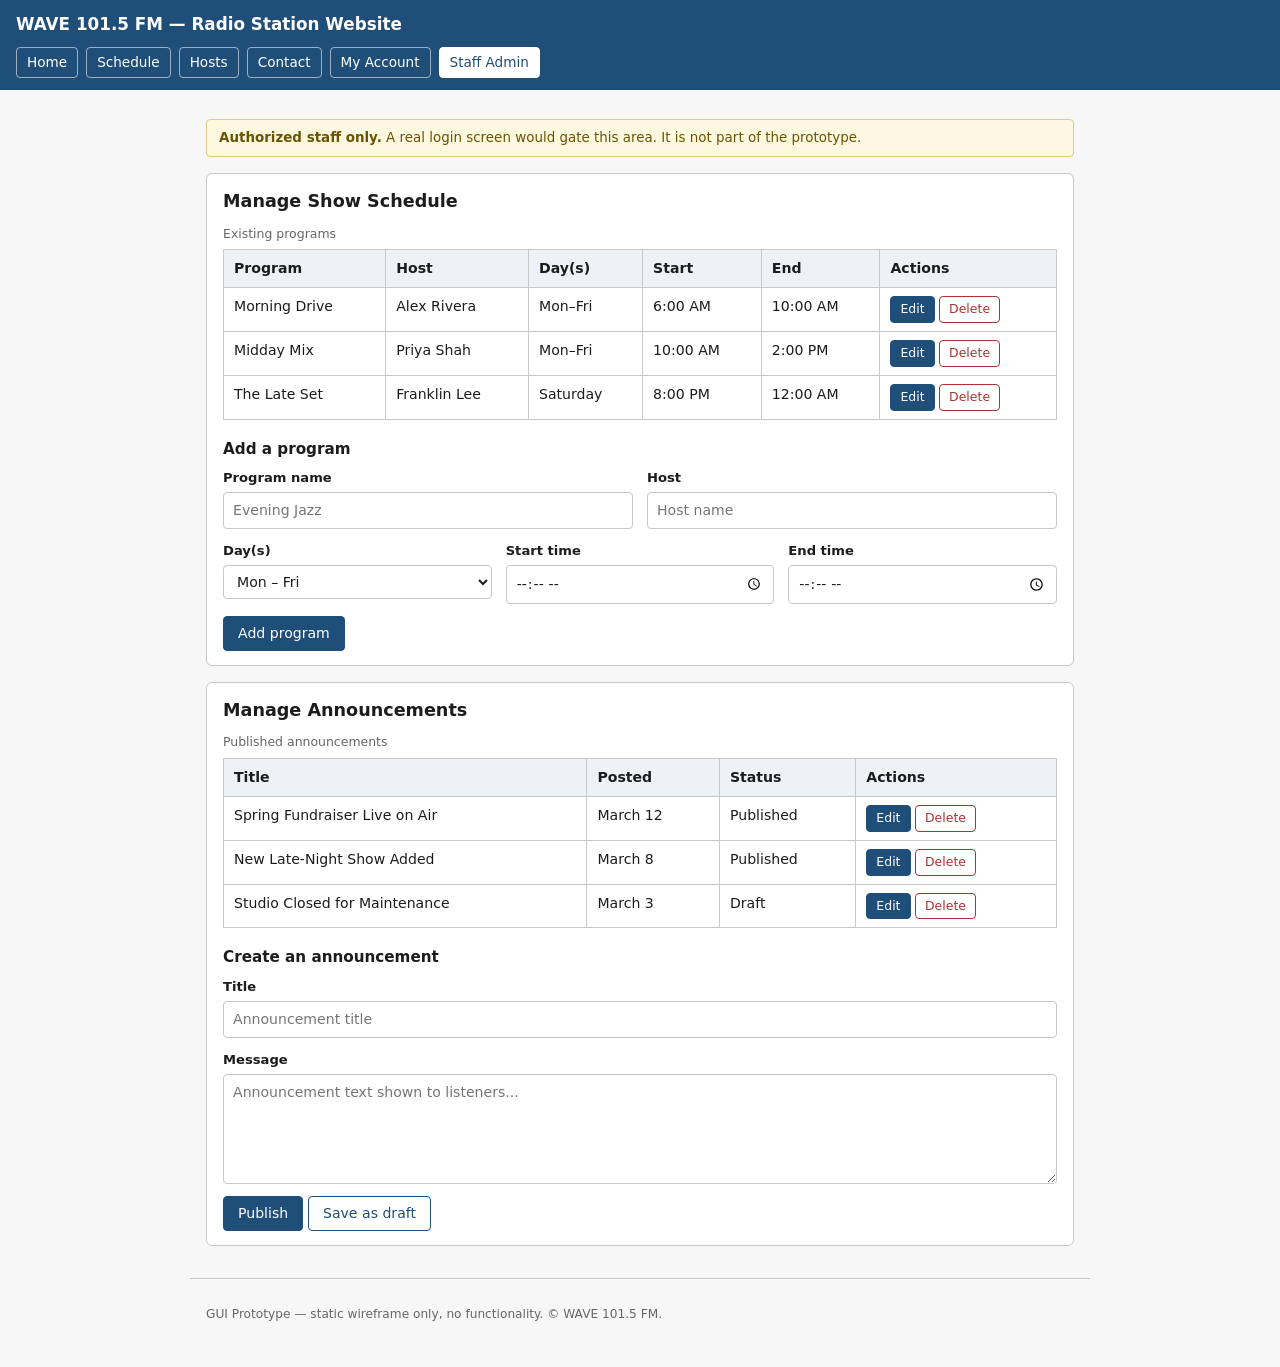
==== index.html @ 4ffa0661 "commiting prototype slop" ====
<!DOCTYPE html>
<html lang="en">
<head>
<meta charset="utf-8">
<meta name="viewport" content="width=device-width, initial-scale=1">
<title>WAVE 101.5 FM — Staff Admin</title>
<link rel="stylesheet" href="styles.css">
</head>
<body>

<header class="site">
  <h1>WAVE 101.5 FM — Radio Station Website</h1>
  <nav class="main">
    <a href="index.html">Home</a>
    <a href="schedule.html">Schedule</a>
    <a href="hosts.html">Hosts</a>
    <a href="contact.html">Contact</a>
    <a href="account.html">My Account</a>
    <a href="admin.html" class="active">Staff Admin</a>
  </nav>
</header>

<main>

  <p class="note">
    <strong>Authorized staff only.</strong> A real login screen would gate this area.
    It is not part of the prototype.
  </p>

  <!-- ============ SR-04: Schedule management ============ -->
  <section class="card">
    <h2>Manage Show Schedule</h2>

    <table>
      <caption>Existing programs</caption>
      <thead>
        <tr><th>Program</th><th>Host</th><th>Day(s)</th><th>Start</th><th>End</th><th>Actions</th></tr>
      </thead>
      <tbody>
        <tr>
          <td>Morning Drive</td><td>Alex Rivera</td><td>Mon&ndash;Fri</td><td>6:00 AM</td><td>10:00 AM</td>
          <td class="actions"><button type="button" class="small">Edit</button>
              <button type="button" class="small danger">Delete</button></td>
        </tr>
        <tr>
          <td>Midday Mix</td><td>Priya Shah</td><td>Mon&ndash;Fri</td><td>10:00 AM</td><td>2:00 PM</td>
          <td class="actions"><button type="button" class="small">Edit</button>
              <button type="button" class="small danger">Delete</button></td>
        </tr>
        <tr>
          <td>The Late Set</td><td>Franklin Lee</td><td>Saturday</td><td>8:00 PM</td><td>12:00 AM</td>
          <td class="actions"><button type="button" class="small">Edit</button>
              <button type="button" class="small danger">Delete</button></td>
        </tr>
      </tbody>
    </table>

    <h3>Add a program</h3>
    <form>
      <div class="grid">
        <div class="field">
          <label for="p-name">Program name</label>
          <input id="p-name" type="text" placeholder="Evening Jazz">
        </div>
        <div class="field">
          <label for="p-host">Host</label>
          <input id="p-host" type="text" placeholder="Host name">
        </div>
      </div>
      <div class="grid">
        <div class="field">
          <label for="p-day">Day(s)</label>
          <select id="p-day">
            <option>Mon &ndash; Fri</option>
            <option>Saturday</option>
            <option>Sunday</option>
          </select>
        </div>
        <div class="field">
          <label for="p-start">Start time</label>
          <input id="p-start" type="time">
        </div>
        <div class="field">
          <label for="p-end">End time</label>
          <input id="p-end" type="time">
        </div>
      </div>
      <button type="button">Add program</button>
    </form>
  </section>

  <!-- ============ SR-05: Announcement management ============ -->
  <section class="card">
    <h2>Manage Announcements</h2>

    <table>
      <caption>Published announcements</caption>
      <thead>
        <tr><th>Title</th><th>Posted</th><th>Status</th><th>Actions</th></tr>
      </thead>
      <tbody>
        <tr>
          <td>Spring Fundraiser Live on Air</td><td>March 12</td><td>Published</td>
          <td class="actions"><button type="button" class="small">Edit</button>
              <button type="button" class="small danger">Delete</button></td>
        </tr>
        <tr>
          <td>New Late-Night Show Added</td><td>March 8</td><td>Published</td>
          <td class="actions"><button type="button" class="small">Edit</button>
              <button type="button" class="small danger">Delete</button></td>
        </tr>
        <tr>
          <td>Studio Closed for Maintenance</td><td>March 3</td><td>Draft</td>
          <td class="actions"><button type="button" class="small">Edit</button>
              <button type="button" class="small danger">Delete</button></td>
        </tr>
      </tbody>
    </table>

    <h3>Create an announcement</h3>
    <form>
      <div class="field">
        <label for="a-title">Title</label>
        <input id="a-title" type="text" placeholder="Announcement title">
      </div>
      <div class="field">
        <label for="a-body">Message</label>
        <textarea id="a-body" placeholder="Announcement text shown to listeners..."></textarea>
      </div>
      <button type="button">Publish</button>
      <button type="button" class="secondary">Save as draft</button>
    </form>
  </section>

</main>

<footer class="site">
  <p>GUI Prototype &mdash; static wireframe only, no functionality. &copy; WAVE 101.5 FM.</p>
</footer>

</body>
</html>
---- styles.css ----
/* ============================================================
   WAVE 101.5 FM — GUI Prototype Stylesheet
   Deliberately plain: no animation, no frameworks, no scripting.
   ============================================================ */

:root{
  --ink:    #1c1c1c;
  --muted:  #666666;
  --line:   #c8c8c8;
  --bg:     #f7f7f7;
  --panel:  #ffffff;
  --accent: #1f4e79;
}

*{ box-sizing: border-box; }

body{
  margin: 0;
  font-family: system-ui, -apple-system, "Segoe UI", Arial, sans-serif;
  font-size: 15px;
  line-height: 1.5;
  color: var(--ink);
  background: var(--bg);
}

a{ color: var(--accent); }

/* ---------- Header and navigation (SR-06: wraps on small screens) ---------- */
header.site{
  background: var(--accent);
  color: #fff;
  padding: 12px 16px;
}

header.site h1{
  margin: 0;
  font-size: 1.05rem;
  font-weight: 600;
}

nav.main{
  display: flex;
  flex-wrap: wrap;
  gap: 8px;
  margin-top: 10px;
}

nav.main a{
  color: #fff;
  text-decoration: none;
  font-size: .85rem;
  padding: 4px 10px;
  border: 1px solid rgba(255,255,255,.55);
  border-radius: 4px;
}

nav.main a.active{
  background: #fff;
  color: var(--accent);
  border-color: #fff;
}

/* ---------- Page layout ---------- */
main{
  max-width: 900px;
  margin: 0 auto;
  padding: 16px;
}

.card{
  background: var(--panel);
  border: 1px solid var(--line);
  border-radius: 6px;
  padding: 14px 16px;
  margin-bottom: 16px;
}

.card h2{
  margin: 0 0 10px;
  font-size: 1.1rem;
}

.card h3{
  margin: 18px 0 8px;
  font-size: .95rem;
}

.grid{
  display: flex;
  flex-wrap: wrap;
  gap: 14px;
}

.grid > *{
  flex: 1 1 240px;
}

/* ---------- Wireframe placeholders ---------- */
.ph{
  display: flex;
  align-items: center;
  justify-content: center;
  text-align: center;
  min-height: 80px;
  padding: 10px;
  font-size: .78rem;
  color: var(--muted);
  background: #efefef;
  border: 1px dashed var(--line);
  border-radius: 4px;
}

/* ---------- Audio player wireframe (SR-01) ---------- */
.player{
  display: flex;
  flex-wrap: wrap;
  gap: 16px;
  align-items: center;
}

.player-art{
  flex: 0 0 140px;
  min-height: 140px;
}

.player-controls{
  flex: 1 1 260px;
}

.now-playing{ margin: 0 0 10px; }

.buttons{
  display: flex;
  gap: 8px;
  margin-bottom: 10px;
}

.volume{
  display: block;
  font-size: .82rem;
  font-weight: 600;
  margin-bottom: 8px;
}

.volume input{
  display: block;
  width: 100%;
  margin-top: 4px;
}

.hint{
  font-size: .8rem;
  color: var(--muted);
  margin: 6px 0 0;
}

/* ---------- Buttons ---------- */
button{
  font: inherit;
  font-size: .88rem;
  padding: 6px 14px;
  border-radius: 4px;
  border: 1px solid var(--accent);
  background: var(--accent);
  color: #fff;
  cursor: pointer;
}

button.secondary{
  background: #fff;
  color: var(--accent);
}

button.small{
  padding: 3px 9px;
  font-size: .78rem;
}

button.danger{
  background: #fff;
  border-color: #a33;
  color: #a33;
}

/* ---------- Tables (SR-02, SR-04, SR-05) ---------- */
table{
  width: 100%;
  border-collapse: collapse;
  font-size: .88rem;
}

caption{
  text-align: left;
  font-size: .78rem;
  color: var(--muted);
  padding-bottom: 6px;
}

th, td{
  border: 1px solid var(--line);
  padding: 8px 10px;
  text-align: left;
  vertical-align: top;
}

th{ background: #eef2f6; }

.actions{ white-space: nowrap; }

/* ---------- Content tiles, hosts, social links ---------- */
.tile, .host{
  border: 1px solid var(--line);
  border-radius: 4px;
  padding: 12px;
  background: #fcfcfc;
}

.tile h3, .host h3{
  margin: 0 0 4px;
  font-size: .95rem;
}

.meta{
  font-size: .78rem;
  color: var(--muted);
  margin: 0 0 8px;
}

.host-photo{
  min-height: 110px;
  margin-bottom: 10px;
}

.social{
  display: flex;
  flex-wrap: wrap;
  gap: 10px;
}

.social-link{
  display: inline-block;
  padding: 6px 14px;
  border: 1px solid var(--accent);
  border-radius: 4px;
  text-decoration: none;
  font-size: .85rem;
}

/* ---------- Forms (SR-07, SR-04, SR-05, SR-09) ---------- */
.field{
  display: flex;
  flex-direction: column;
  gap: 4px;
  margin-bottom: 12px;
}

label{
  font-size: .82rem;
  font-weight: 600;
}

input, select, textarea{
  font: inherit;
  font-size: .88rem;
  padding: 7px 9px;
  border: 1px solid var(--line);
  border-radius: 4px;
  background: #fff;
  color: var(--ink);
}

textarea{
  min-height: 110px;
  resize: vertical;
}

ul.plain{
  margin: 0;
  padding-left: 20px;
  font-size: .88rem;
}

/* ---------- Notices ---------- */
.note{
  background: #fff8e1;
  border: 1px solid #e0c98a;
  color: #6b5300;
  padding: 8px 12px;
  border-radius: 4px;
  font-size: .84rem;
  margin-bottom: 16px;
}

/* ---------- Footer ---------- */
footer.site{
  max-width: 900px;
  margin: 0 auto;
  padding: 14px 16px 32px;
  font-size: .76rem;
  color: var(--muted);
  border-top: 1px solid var(--line);
}

/* ---------- SR-06: responsive behaviour ---------- */
@media (max-width: 600px){
  header.site h1{ font-size: .95rem; }
  nav.main a{ font-size: .8rem; padding: 3px 8px; }
  main{ padding: 12px; }
  th, td{ font-size: .8rem; padding: 6px; }
  .player-art{ flex: 1 1 100%; min-height: 110px; }
}
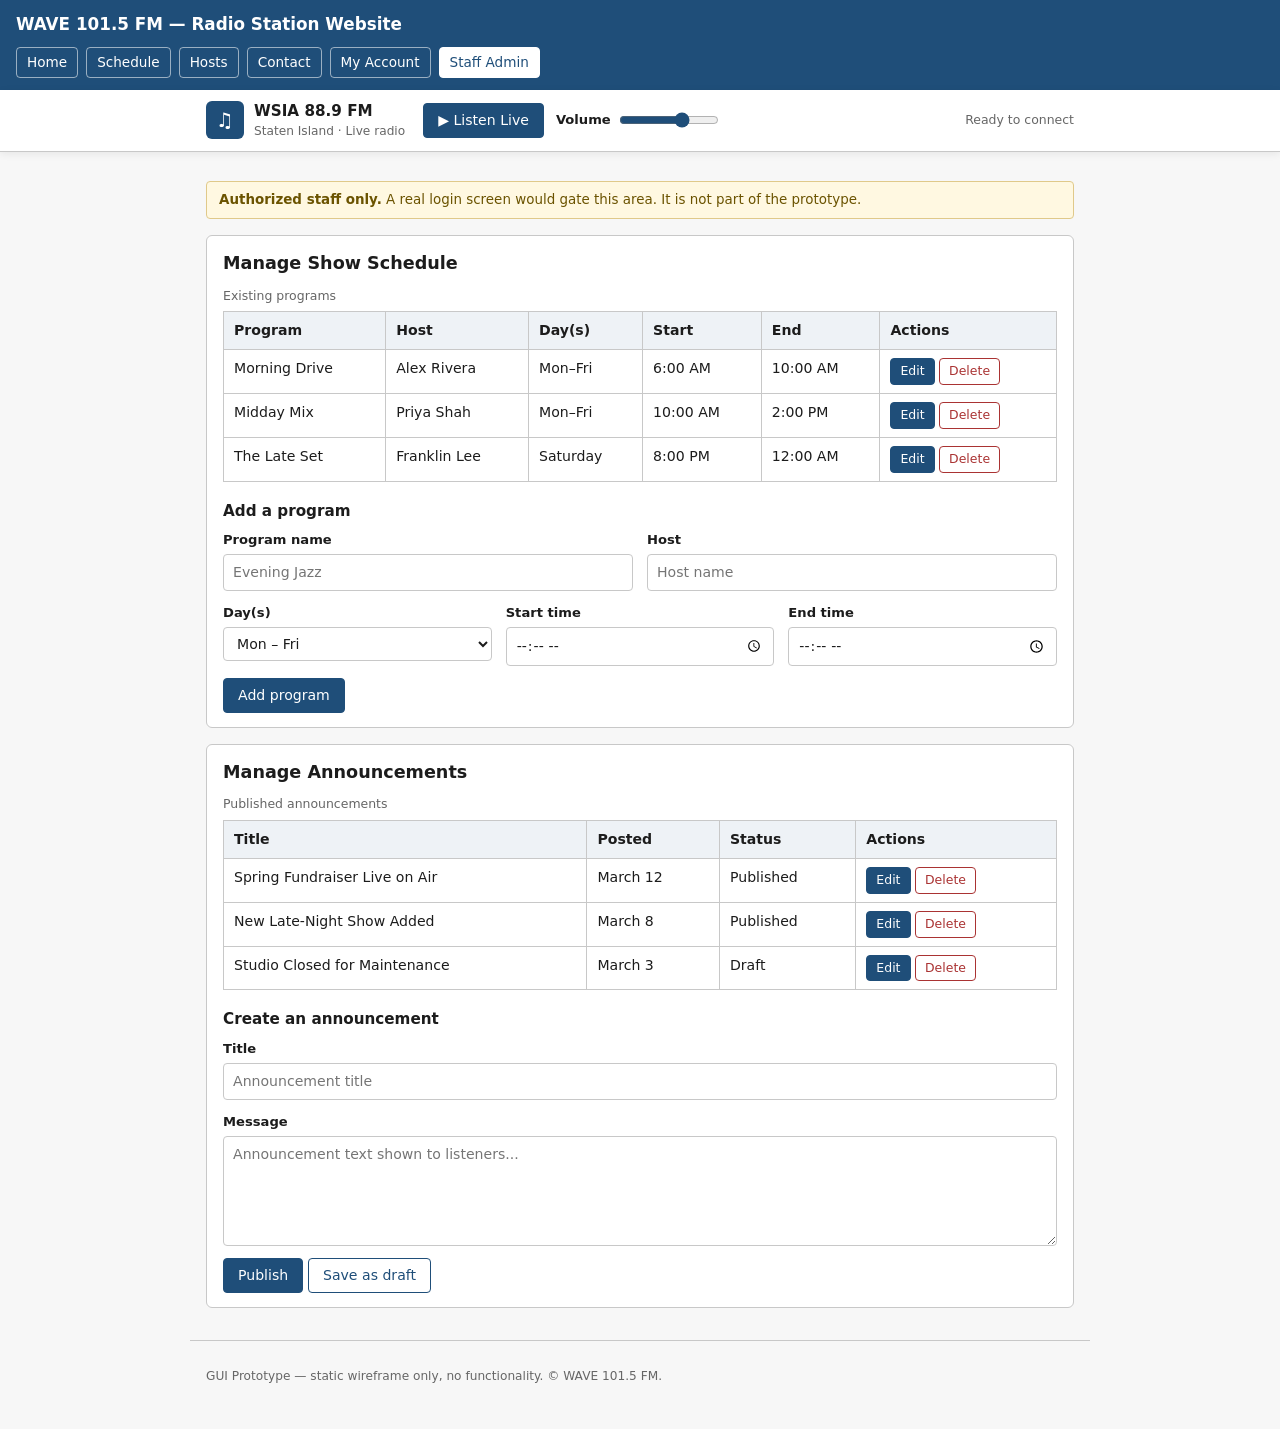
==== commit d89e929a: "feature: added webplayer for future implementation" ====
--- a/index.html
+++ b/index.html
@@ -5,6 +5,7 @@
 <meta name="viewport" content="width=device-width, initial-scale=1">
 <title>WAVE 101.5 FM — Staff Admin</title>
 <link rel="stylesheet" href="styles.css">
+<link rel="stylesheet" href="wsia-player.css">
 </head>
 <body>
 
@@ -138,5 +139,6 @@
   <p>GUI Prototype &mdash; static wireframe only, no functionality. &copy; WAVE 101.5 FM.</p>
 </footer>
 
+<script src="wsia-player.js" defer></script>
 </body>
 </html>
--- a/wsia-player.css
+++ b/wsia-player.css
@@ -0,0 +1,41 @@
+/* Add-on styles based on existing WSIA-dev variables and card/button conventions. */
+.wsia-player-bar {
+  position: sticky;
+  top: 0;
+  z-index: 100;
+  background: var(--panel);
+  border-bottom: 1px solid var(--line);
+  box-shadow: 0 2px 8px rgba(0,0,0,.07);
+}
+.wsia-player-inner {
+  max-width: 900px;
+  margin: 0 auto;
+  padding: 10px 16px;
+  display: flex;
+  flex-wrap: wrap;
+  align-items: center;
+  gap: 10px 18px;
+}
+.wsia-player-brand { display: flex; align-items: center; gap: 10px; min-width: 175px; }
+.wsia-player-brand strong { display: block; font-size: .95rem; }
+.wsia-player-brand span:not(.wsia-player-signal) { display: block; font-size: .76rem; color: var(--muted); }
+.wsia-player-signal {
+  display: grid; place-items: center;
+  width: 38px; height: 38px;
+  border-radius: 6px;
+  background: var(--accent); color: #fff;
+  font-size: 1.25rem;
+}
+.wsia-player-actions { display: flex; align-items: center; flex-wrap: wrap; gap: 12px; }
+.wsia-player-actions button { min-width: 120px; }
+.wsia-volume { display: flex; align-items: center; gap: 8px; font-size: .82rem; }
+.wsia-volume input { width: 100px; margin: 0; cursor: pointer; accent-color: var(--accent); }
+.wsia-player-status { font-size: .78rem; color: var(--muted); margin: 0 0 0 auto; }
+.wsia-player-bar[data-state="live"] .wsia-player-status { color: #177343; font-weight: 600; }
+.wsia-player-bar[data-state="error"] .wsia-player-status { color: #a33; }
+@media (max-width: 600px) {
+  .wsia-player-inner { padding: 9px 12px; gap: 8px; }
+  .wsia-player-brand { flex: 1 0 100%; }
+  .wsia-player-status { flex: 1 0 100%; margin-left: 0; }
+  .wsia-volume input { width: 85px; }
+}
